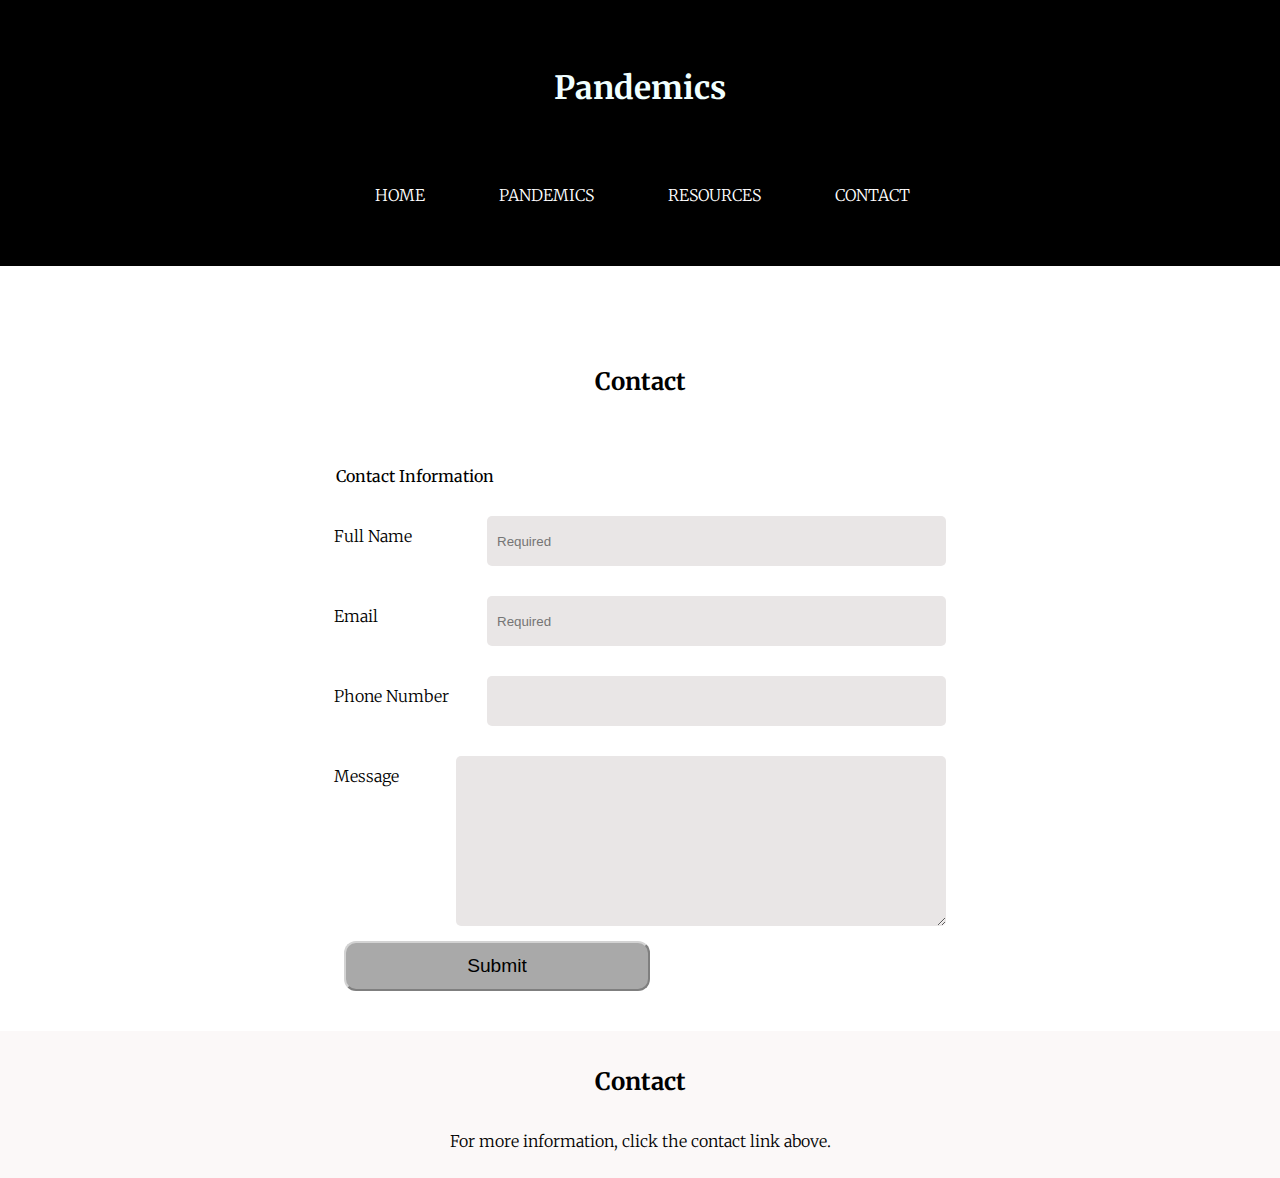
==== contact.html @ 816e1d31 "Add files via upload" ====
<!DOCTYPE html>
<html lang="en">

<head>
    <meta charset="UTF-8">
    <meta http-equiv="X-UA-Compatible" content="IE=edge">
    <meta name="viewport" content="width=device-width, initial-scale=1.0">
    <link rel="preconnect" href="https://fonts.gstatic.com">
    <link href="https://fonts.googleapis.com/css2?family=Merriweather:wght@300;400;700&display=swap" rel="stylesheet">
    <link rel="stylesheet" href="css/styles.css">
    <title>Pandemics</title>
</head>

<body>
    <header>
        <section id="home">
            <div class="table">

                <h1>Pandemics</h1>
                <ul style="list-style-type: none;" id="main-nav" class="container">
                    <li class="item-1 item"><a href="index.html">HOME</a></li>
                    <li class="item-2 item"><a href="Pandemics.html">PANDEMICS</a></li>
                    <li class="item-3 item"><a href="resources.html">RESOURCES</a></li>
                    <li class="item-4 item"><a href="#contact">CONTACT</a></li>
                </ul>
            </div>
        </section>
    </header>

    <div class="flex">
        <div style="flex-grow: 2">
            <h2>Contact</h2>
        </div>
    </div>

    <!--Contact Form-->
    <form action="https://formsubmit.co/unitedfanjoe@gmail.com" method="POST">
        <fieldset class="fieldset">
            <legend><strong>Contact Information</strong></legend>
            <div class="flex-pair">
                <label for="name">Full Name</label>
                <input type="text" id="name" name="user-name" placeholder="Required">
            </div>

            <div class="flex-pair">
                <label for="email">Email</label>
                <input type="email" id="email" name="user-email" placeholder="Required">
            </div>

            <div class="flex-pair">
                <label for="phone">Phone Number</label>
                <input type="tel" id="phone" name="user-email">
            </div>

            <div class="flex-pair">
                <label for="Message">Message</label>
                <textarea type="text" id="message" rows="10"></textarea>
            </div>

            <div class="button1">
                <button type="submit" id="submitContact">Submit</button>
            </div>

        </fieldset>
    </form>
    <section id="contact">
        <footer>
            <h2>Contact</h2>
            <p>For more information, click the contact link above.</p>
        </footer>
    </section>

</body>
---- css/styles.css ----
* {
    box-sizing: border-box;
}


/*Image styles*/

img {
    width: 300px;
    height: 200px;
    border-radius: 90;
}

.image1 {
    width: 25%;
    border-radius: 100%;
    padding: 10px;
}


/*Body Styles*/

body {
    background-color: white;
    margin: 0;
    font-family: 'Oswald', sans-serif;
    color: black;
    font-weight: 300;
    height: 100%;
}


/*Header Styles*/

h1 {
    text-align: center;
    width: 100%;
    color: azure;
    background-color: black;
}

#home {
    text-align: center;
    color: black;
    text-decoration: none;
    padding: 1px;
    width: 100%;
    background-color: black;
}

header {
    width: 100%;
    background-color: aliceblue;
}

ul {
    padding: 5px;
    padding-inline-end: 0;
}

.main-nav li {
    display: block;
    color: white;
    font-size: 1.2em;
    font-weight: 300;
    padding: 10px;
    margin: 5px;
    text-align: center;
    padding: .4em;
    border-bottom: 1px solid #ebecec;
}

.main-nav a:hover {
    border-bottom: gray;
}

ul li {
    padding: 0px;
    padding: 5px;
    margin: 10px;
    align-content: center;
}

a {
    text-align: center;
    text-decoration: none;
    color: white;
}

.flex {
    display: flex;
    flex-direction: row;
    justify-content: center;
    height: 200px;
    align-content: space-between;
    padding: 50px 50px;
}

h2 .container {
    margin: 0 auto;
    max-width: 1100px;
    padding-bottom: 20px;
    font-family: 'Oswald', sans-serif;
}

.topimage {
    width: 100%;
    height: auto;
}


/*Main Section Styles*/

.col {
    display: block;
    margin: 20px 10px 100px;
    max-width: 100%;
    color: black;
    text-align: center;
    letter-spacing: 1px;
    padding-top: 5px;
    min-height: 350px;
    background-color: rgba(242, 252, 252, 0.993);
    padding-top: 50px;
    border-radius: 2%;
    height: 450px;
}

.icon {
    width: 25%;
    height: 25%;
    margin: 0 auto;
}

.clearfix::after {
    content: "";
    clear: both;
    display: table;
}

.header-img {
    width: 75%;
}

h2 {
    text-align: center;
    font-size: 1.5em;
    margin: 0 auto;
    padding-top: 50px;
}

h3 {
    text-align: center;
}

p {
    text-align: center;
    margin: 10px;
}

p a {
    color: black;
}

.button {
    display: flex;
    justify-content: space-evenly;
    margin: 0 auto;
    margin-top: 100px;
    width: 50%;
    height: 50px;
    color: black;
    align-items: center;
    background-color: darkgray;
    border-radius: 12px;
    border-color: lightgray;
    font-size: larger;
}

.button a {
    text: black;
}

.chart {
    display: block;
    width: 100%;
    margin: 0 auto;
    padding: 50px;
    border: none;
}

.video {
    padding: 20px;
    margin: 0 auto;
    display: block;
    text-align: center;
    width: 75%;
}

footer {
    text-align: center;
    background-color: rgba(250, 246, 246, 0.74);
    color: black;
    text-decoration: none;
    padding: 1px;
    width: 100%;
    margin: 0;
}

footer ul {
    display: flex;
    float: right;
    justify-content: space-between;
    align-items: center;
    margin-top: auto;
    padding: 0 20px;
    height: 100px;
    background-color: rgba(250, 246, 246, 0.74);
}

.top {
    list-style: none;
    text-transform: uppercase;
}

.full {
    display: none;
}

footer h2 {
    padding: 1em;
    margin: 10px;
}

footer p {
    padding-bottom: 1em;
    margin: 10px;
}

footer div {
    float: left;
    display: inline;
    padding: 20px;
    margin: 10px;
}


/*Form Elements*/

.info {
    text-align: center;
    margin: 5px;
    padding-bottom: 30px;
    border-bottom: 5px solid black;
}

legend {
    margin-bottom: 20px;
}

input,
select,
textarea {
    box-sizing: border-box;
    padding: 10px;
    margin: 5px auto;
    width: 100%;
    align-content: center;
    border-radius: 5px;
    border: 0 none;
    background-color: rgb(233, 230, 230);
}

.fieldset {
    border: none;
    align-content: center;
    margin-bottom: 20px;
}

.contact {
    border-top: 1px solid black;
    padding: 5px;
}

input[type="radio"] {
    width: 100px;
    margin-left: 0;
}

form {
    max-width: 50%;
    margin: 0 auto;
}

.top {
    max-width: 50%;
    margin: 0 auto;
}

.fieldset .flex-pair {
    display: flex;
    flex-direction: row;
}

.fieldset input,
.fieldset select {
    flex-grow: 1;
    flex-basis: 75%;
    height: 50px;
}

.fieldset label {
    flex-basis: 25%;
    height: 50px;
    margin: 15px 0;
}

#submitContact {
    display: flex;
    justify-content: space-evenly;
    margin: 10px;
    width: 50%;
    height: 50px;
    color: black;
    align-items: center;
    background-color: darkgray;
    border-radius: 12px;
    border-color: lightgray;
    font-size: larger;
}

body {
    font-family: 'Merriweather', serif;
}


/*media queries*/

@media (min-width: 768px) and (max-width: 1023px) {
    * {
        box-sizing: border-box;
    }
    body {
        max-width: 1024px;
        width: 100%;
        margin: 0;
    }
    header {
        height: auto;
        display: block;
        box-sizing: border-box;
    }
    h1 {
        background-color: black;
        margin: 0 auto;
        padding-top: 50px;
    }
    header p {
        text-align: left;
        position: relative;
        float: left;
        display: block;
        max-width: 50%;
        font-size: 1.25em;
    }
    .header-img {
        float: right;
        clear: left;
        width: 35%;
        padding: 1em;
        margin-bottom: 1em;
        display: inline;
    }
    .table {
        display: table;
        margin: 0 auto;
    }
    ul#main-nav {
        min-width: 321px;
        font-size: 1.2em;
        color: black;
        list-style: none;
        padding: 20px;
    }
    ul#main-nav li {
        display: inline-block;
        margin: 10px;
        padding: 10px;
    }
    ul li {
        background-color: black;
    }
    #portfolio {
        min-width: 768px;
        margin: 0;
    }
    .col {
        float: left;
        width: calc(50% - 20px);
        margin-bottom: 100px;
        align-content: center;
    }
    .image {
        padding: 2px;
        margin: 0;
        display: inline-block;
        width: 85%;
    }
    .chart {
        width: 75%;
    }
    h2 p {
        text-align: center;
    }
    footer {
        text-align: center;
        background-color: rgba(250, 246, 246, 0.74);
        color: black;
        text-decoration: none;
        padding: 1px;
        width: 100%;
        margin-bottom: 0;
    }
    .top {
        display: none;
    }
    .full {
        display: inline-block;
        margin-left: 20px;
        width: 30%;
    }
    footer p {
        margin: 0 auto;
    }
}

@media (min-width: 1024px) {
    * {
        box-sizing: border-box;
    }
    body {
        margin: 0;
        width: 100%;
    }
    h1 {
        float: left;
        padding: 30px 20px 20px;
    }
    header {
        height: auto;
        display: block;
        box-sizing: border-box;
        width: 100%;
    }
    ul li {
        display: inline-block;
        list-style: none;
        padding: 15px;
        margin: 20px;
        border-radius: 20%;
    }
    li a {
        float: right;
    }
    div ul {
        text-align: center;
    }
    header p {
        text-align: left;
        position: relative;
        float: left;
        display: block;
        max-width: 50%;
        font-size: 1.25em;
    }
    .header-img {
        float: right;
        clear: left;
        width: 30%;
        padding: 1em;
        margin-bottom: 1em;
        display: inline;
    }
    .container {
        min-width: 1024px;
    }
    .col {
        float: left;
        width: calc(33% - 30px);
        margin-bottom: 100;
    }
    .image {
        padding: 5px;
        margin: 10px;
        display: inline-block;
        border-radius: 5%;
    }
    .chart {
        width: 75%;
    }
    #portfolio {
        width: 100%;
        min-width: 1024px;
        margin: 10px;
        display: inline-block;
    }
    footer h2 {
        margin: 10px
    }
    .top {
        display: none;
    }
    .full {
        display: inline-block;
        margin-left: 5px;
    }
}
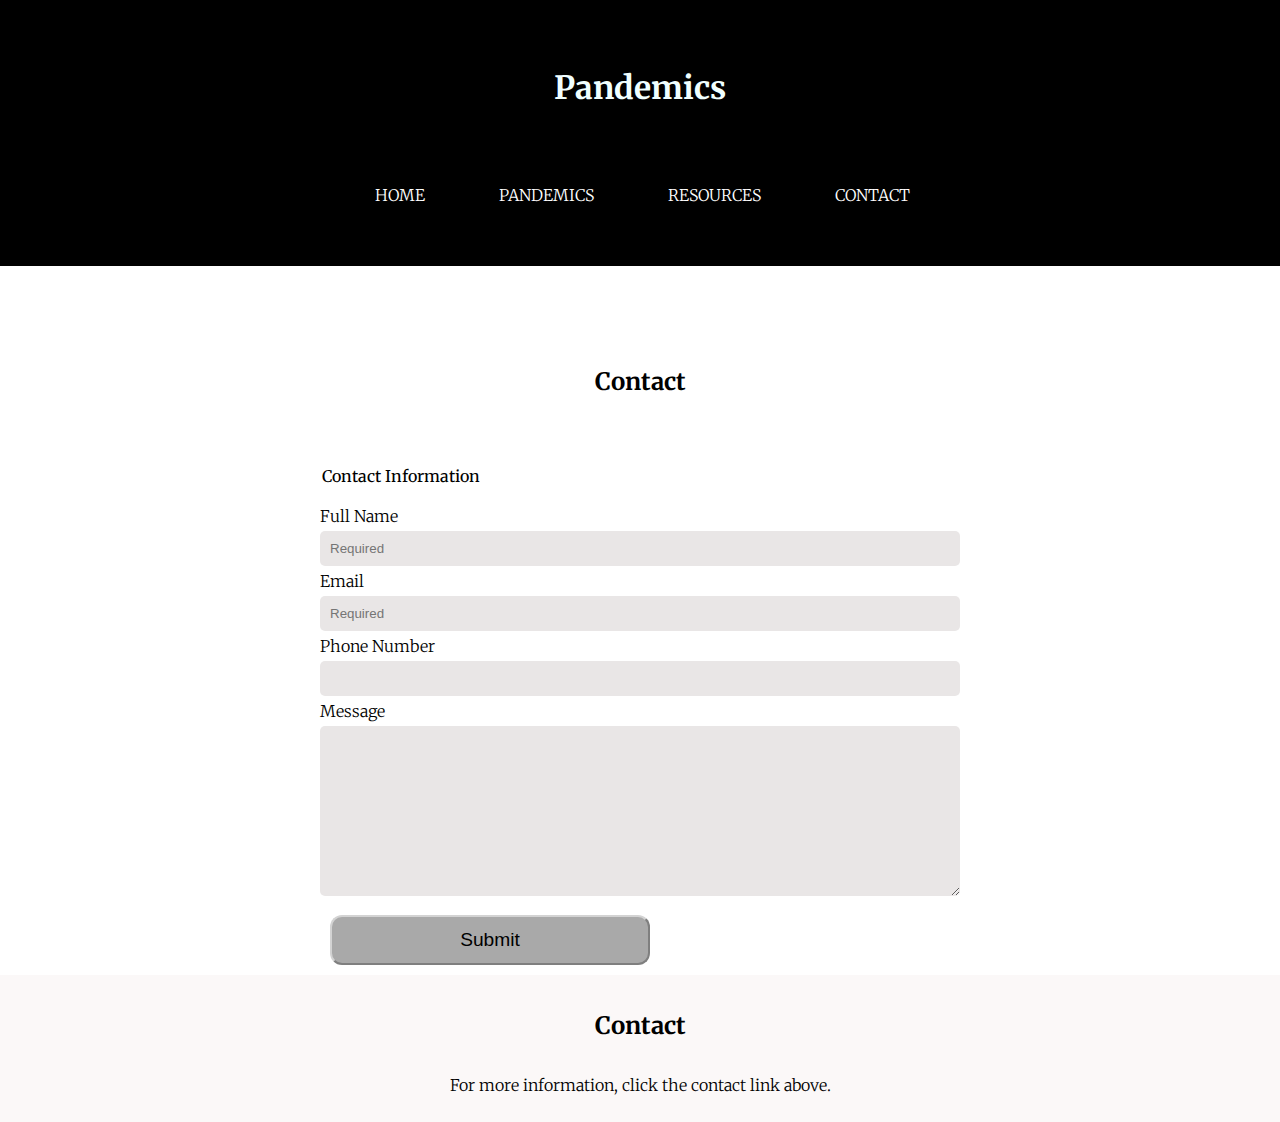
==== commit 7ca2c7d2: "Updated Contact Page to include Thank You page" ====
--- a/contact.html
+++ b/contact.html
@@ -34,32 +34,32 @@
     </div>
 
     <!--Contact Form-->
-    <form action="https://formsubmit.co/unitedfanjoe@gmail.com" method="POST">
-        <fieldset class="fieldset">
-            <legend><strong>Contact Information</strong></legend>
-            <div class="flex-pair">
-                <label for="name">Full Name</label>
-                <input type="text" id="name" name="user-name" placeholder="Required">
-            </div>
+    <form action="https://formsubmit.co/jmcmillon002@my.wilmu.edu" method="POST">
+        <input type="hidden" name="_next" value="https://jsmcmill.github.io/Senior-Project/thankyou.html" <fieldset class="fieldset">
+        <legend><strong>Contact Information</strong></legend>
+        <div class="flex-pair">
+            <label for="name">Full Name</label>
+            <input type="text" id="name" name="user-name" placeholder="Required">
+        </div>
 
-            <div class="flex-pair">
-                <label for="email">Email</label>
-                <input type="email" id="email" name="user-email" placeholder="Required">
-            </div>
+        <div class="flex-pair">
+            <label for="email">Email</label>
+            <input type="email" id="email" name="user-email" placeholder="Required">
+        </div>
 
-            <div class="flex-pair">
-                <label for="phone">Phone Number</label>
-                <input type="tel" id="phone" name="user-email">
-            </div>
+        <div class="flex-pair">
+            <label for="phone">Phone Number</label>
+            <input type="tel" id="phone" name="user-email">
+        </div>
 
-            <div class="flex-pair">
-                <label for="Message">Message</label>
-                <textarea type="text" id="message" rows="10"></textarea>
-            </div>
+        <div class="flex-pair">
+            <label for="Message">Message</label>
+            <textarea type="text" id="message" rows="10"></textarea>
+        </div>
 
-            <div class="button1">
-                <button type="submit" id="submitContact">Submit</button>
-            </div>
+        <div class="button1">
+            <button type="submit" id="submitContact">Submit</button>
+        </div>
 
         </fieldset>
     </form>
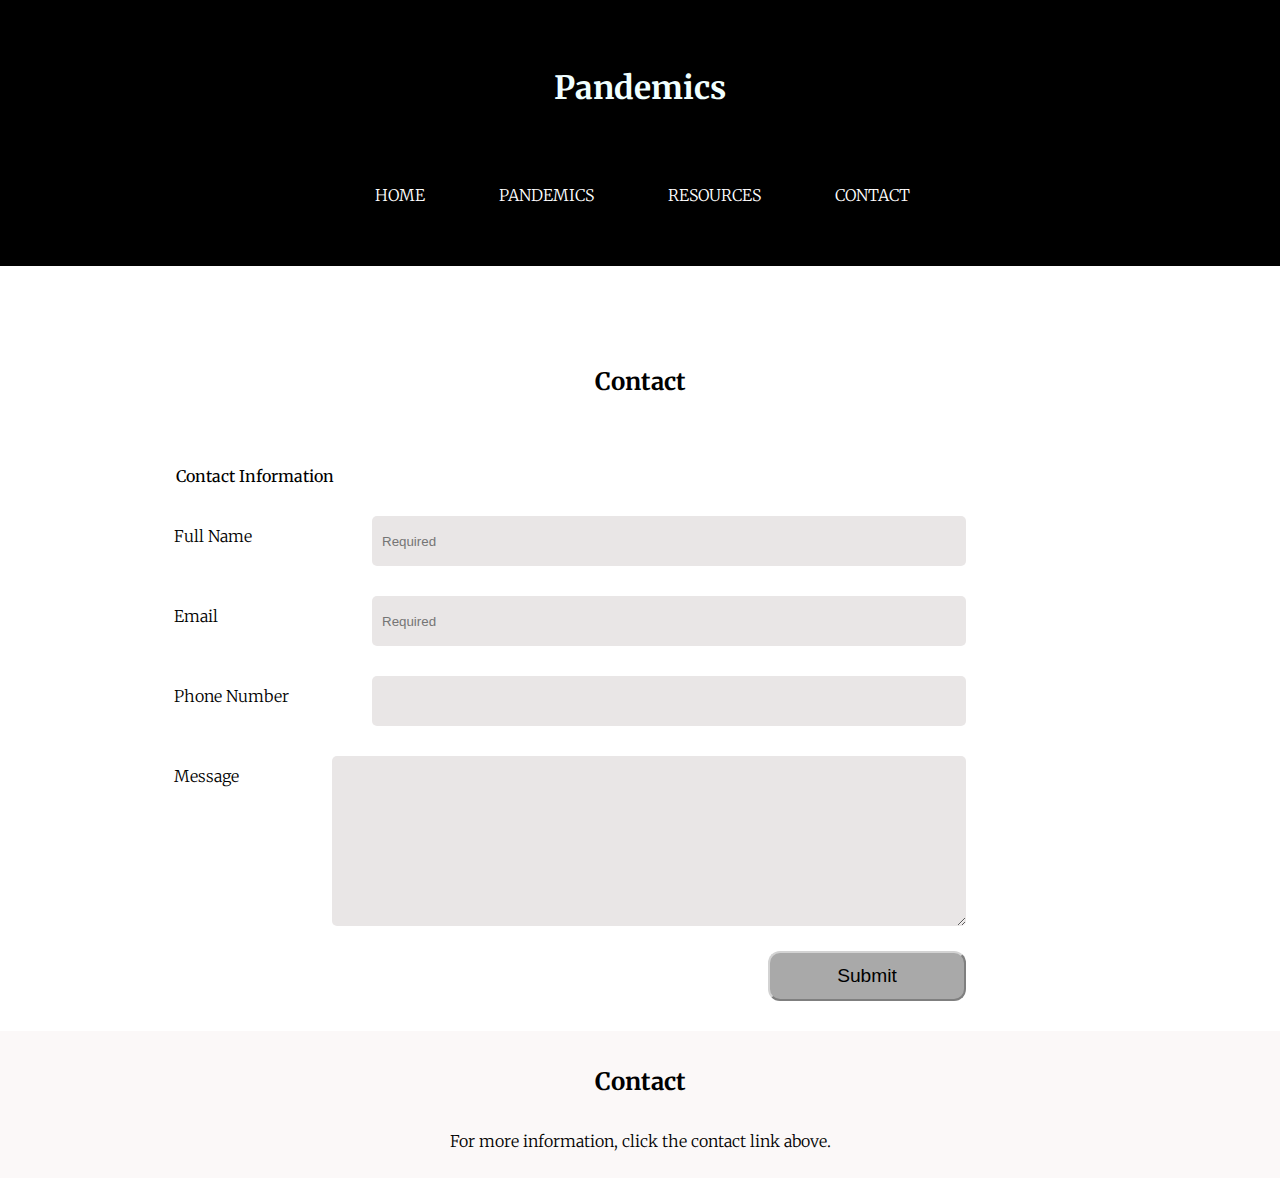
==== commit fdc129be: "Edited buttons & underlined links" ====
--- a/contact.html
+++ b/contact.html
@@ -21,7 +21,7 @@
                     <li class="item-1 item"><a href="index.html">HOME</a></li>
                     <li class="item-2 item"><a href="Pandemics.html">PANDEMICS</a></li>
                     <li class="item-3 item"><a href="resources.html">RESOURCES</a></li>
-                    <li class="item-4 item"><a href="#contact">CONTACT</a></li>
+                    <li class="item-4 item"><a href="contact.html">CONTACT</a></li>
                 </ul>
             </div>
         </section>
@@ -35,31 +35,31 @@
 
     <!--Contact Form-->
     <form action="https://formsubmit.co/jmcmillon002@my.wilmu.edu" method="POST">
-        <input type="hidden" name="_next" value="https://jsmcmill.github.io/Senior-Project/thankyou.html" <fieldset class="fieldset">
-        <legend><strong>Contact Information</strong></legend>
-        <div class="flex-pair">
-            <label for="name">Full Name</label>
-            <input type="text" id="name" name="user-name" placeholder="Required">
-        </div>
+        <input type="hidden" name="_next" value="https://jsmcmill.github.io/Senior-Project/thankyou.html">
+        <fieldset class="fieldset">
+            <legend><strong>Contact Information</strong></legend>
+            <div class="flex-pair">
+                <label for="name">Full Name</label>
+                <input type="text" id="name" name="user-name" placeholder="Required">
+            </div>
 
-        <div class="flex-pair">
-            <label for="email">Email</label>
-            <input type="email" id="email" name="user-email" placeholder="Required">
-        </div>
+            <div class="flex-pair">
+                <label for="email">Email</label>
+                <input type="email" id="email" name="user-email" placeholder="Required">
+            </div>
 
-        <div class="flex-pair">
-            <label for="phone">Phone Number</label>
-            <input type="tel" id="phone" name="user-email">
-        </div>
+            <div class="flex-pair">
+                <label for="phone">Phone Number</label>
+                <input type="tel" id="phone" name="user-email">
+            </div>
 
-        <div class="flex-pair">
-            <label for="Message">Message</label>
-            <textarea type="text" id="message" rows="10"></textarea>
-        </div>
+            <div class="flex-pair">
+                <label for="Message">Message</label>
+                <textarea type="text" id="message" rows="10"></textarea>
+            </div>
 
-        <div class="button1">
-            <button type="submit" id="submitContact">Submit</button>
-        </div>
+
+            <button type="submit" class="button1">Submit</button>
 
         </fieldset>
     </form>
--- a/css/styles.css
+++ b/css/styles.css
@@ -175,10 +175,28 @@
     border-radius: 12px;
     border-color: lightgray;
     font-size: larger;
+    cursor: pointer;
+}
+
+.button1 {
+    display: flex;
+    justify-content: space-evenly;
+    margin: 0 auto;
+    margin-top: 20px;
+    width: 25%;
+    height: 50px;
+    color: black;
+    align-items: center;
+    background-color: darkgray;
+    border-radius: 12px;
+    border-color: lightgray;
+    font-size: larger;
+    cursor: pointer;
+    float: right;
 }
 
 .button a {
-    text: black;
+    color: white;
 }
 
 .chart {
@@ -275,6 +293,7 @@
     border: none;
     align-content: center;
     margin-bottom: 20px;
+    width: 85%;
 }
 
 .contact {
@@ -288,7 +307,7 @@
 }
 
 form {
-    max-width: 50%;
+    width: 100%;
     margin: 0 auto;
 }
 
@@ -390,7 +409,7 @@
     ul li {
         background-color: black;
     }
-    #portfolio {
+    #mainSection {
         min-width: 768px;
         margin: 0;
     }
@@ -411,6 +430,10 @@
     }
     h2 p {
         text-align: center;
+    }
+    form {
+        width: 75%;
+        margin: 0 auto;
     }
     footer {
         text-align: center;
@@ -498,12 +521,16 @@
     .chart {
         width: 75%;
     }
-    #portfolio {
+    #mainSection {
         width: 100%;
         min-width: 1024px;
         margin: 10px;
         display: inline-block;
     }
+    form {
+        width: 75%;
+        margin: 0 auto;
+    }
     footer h2 {
         margin: 10px
     }
